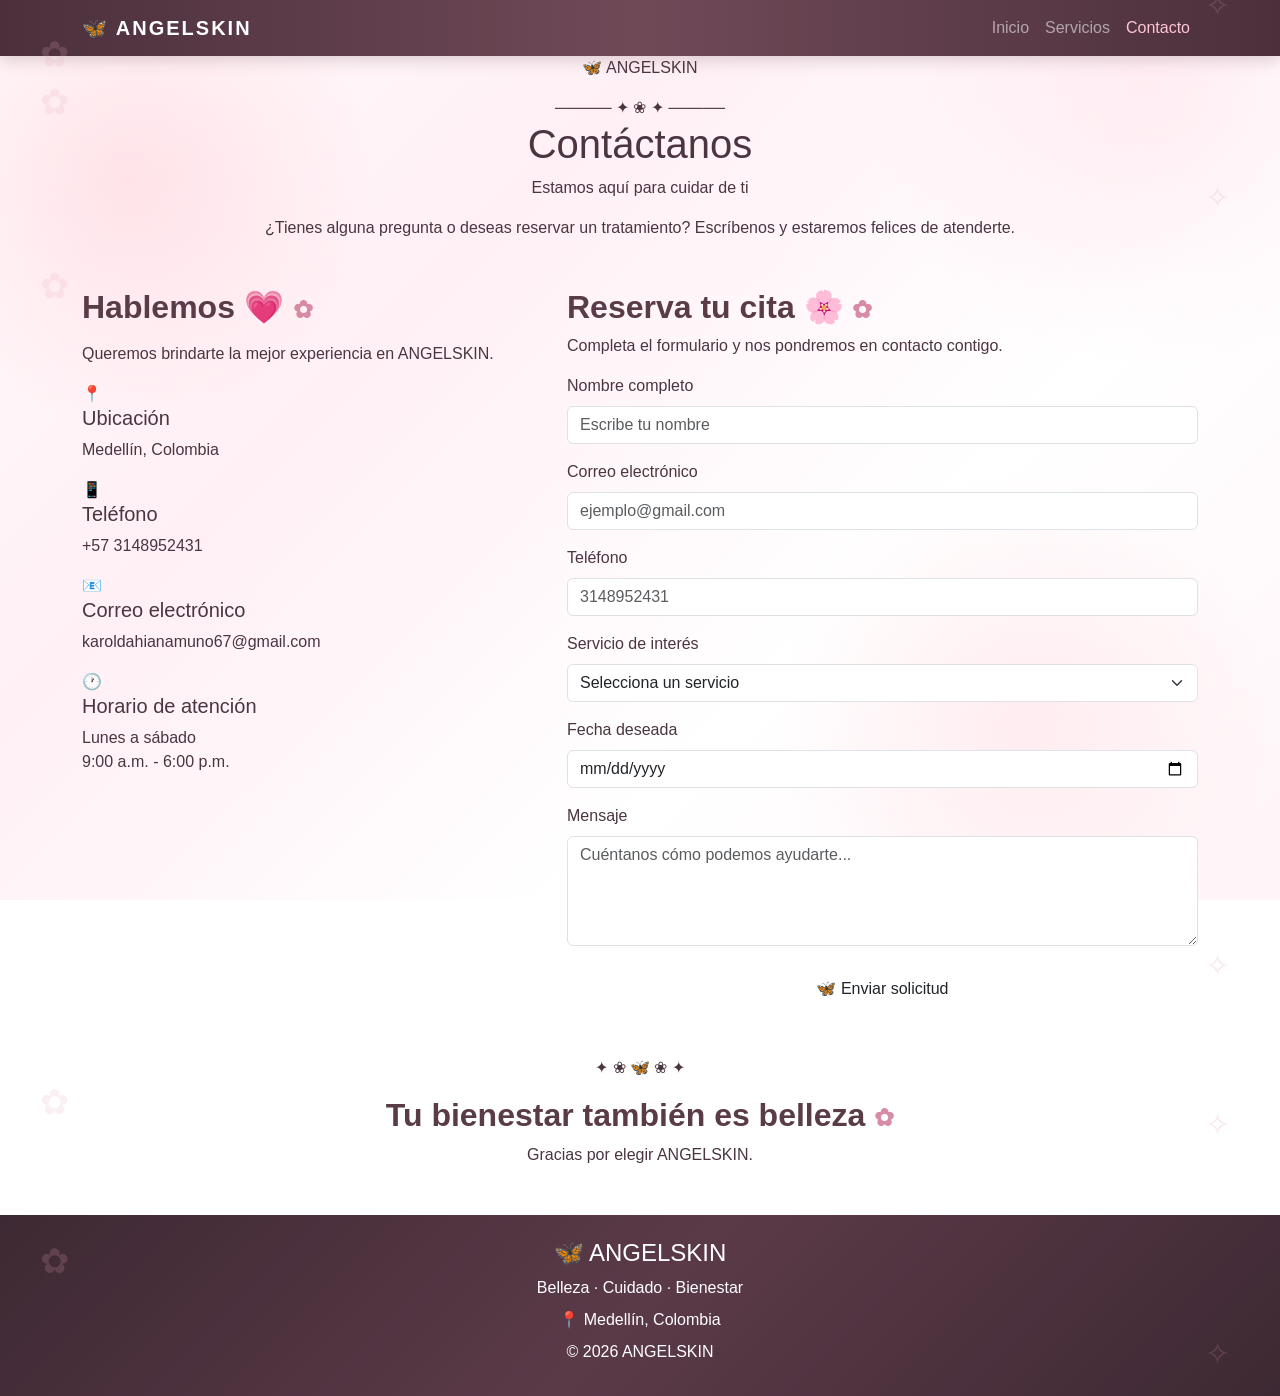
==== contacto.html @ f7536468 "Add files via upload" ====
<!DOCTYPE html>
<html lang="es">

<head>

    <meta charset="UTF-8">

    <meta name="viewport" content="width=device-width, initial-scale=1.0">

    <title>Contacto | ANGELSKIN</title>

    <link
        href="https://cdn.jsdelivr.net/npm/bootstrap@5.3.8/dist/css/bootstrap.min.css"
        rel="stylesheet"
    >

    <link rel="stylesheet" href="style.css">

</head>

<body>


<nav class="navbar navbar-expand-lg navbar-dark">

    <div class="container">

        <a class="navbar-brand" href="index.html">
            🦋 ANGELSKIN
        </a>

        <button
            class="navbar-toggler"
            type="button"
            data-bs-toggle="collapse"
            data-bs-target="#menu"
        >

            <span class="navbar-toggler-icon"></span>

        </button>

        <div class="collapse navbar-collapse" id="menu">

            <ul class="navbar-nav ms-auto">

                <li class="nav-item">
                    <a class="nav-link" href="index.html">
                        Inicio
                    </a>
                </li>

                <li class="nav-item">
                    <a class="nav-link" href="servicios.html">
                        Servicios
                    </a>
                </li>

                <li class="nav-item">
                    <a class="nav-link active" href="contacto.html">
                        Contacto
                    </a>
                </li>

            </ul>

        </div>

    </div>

</nav>




<section class="contacto-hero">

    <div class="container text-center">

        <p class="marca-contacto">
            🦋 ANGELSKIN
        </p>

        <div class="linea-contacto">
            ───── ✦ ❀ ✦ ─────
        </div>

        <h1>
            Contáctanos
        </h1>

        <p class="frase-contacto">
            Estamos aquí para cuidar de ti
        </p>

        <p class="descripcion-contacto">

            ¿Tienes alguna pregunta o deseas reservar
            un tratamiento? Escríbenos y estaremos
            felices de atenderte.

        </p>

    </div>

</section>



<section class="container my-5">

    <div class="row g-5">


        <div class="col-md-5">

            <div class="contacto-info">

                <h2>
                    Hablemos 💗
                </h2>

                <p class="mt-3">
                    Queremos brindarte la mejor experiencia
                    en ANGELSKIN.
                </p>


                <div class="dato-contacto">

                    <div class="icono-contacto">
                        📍
                    </div>

                    <div>

                        <h5>
                            Ubicación
                        </h5>

                        <p>
                            Medellín, Colombia
                        </p>

                    </div>

                </div>


                <div class="dato-contacto">

                    <div class="icono-contacto">
                        📱
                    </div>

                    <div>

                        <h5>
                            Teléfono
                        </h5>

                        <p>
                            +57 3148952431
                        </p>

                    </div>

                </div>


                <div class="dato-contacto">

                    <div class="icono-contacto">
                        📧
                    </div>

                    <div>

                        <h5>
                            Correo electrónico
                        </h5>

                        <p>
                            karoldahianamuno67@gmail.com
                        </p>

                    </div>

                </div>


                <div class="dato-contacto">

                    <div class="icono-contacto">
                        🕐
                    </div>

                    <div>

                        <h5>
                            Horario de atención
                        </h5>

                        <p>
                            Lunes a sábado
                            <br>
                            9:00 a.m. - 6:00 p.m.
                        </p>

                    </div>

                </div>

            </div>

        </div>


        

        <div class="col-md-7">

            <div class="formulario-contacto">

                <h2>
                    Reserva tu cita 🌸
                </h2>

                <p>
                    Completa el formulario y nos pondremos
                    en contacto contigo.
                </p>


                <form id="formularioReserva">



                    <div class="mb-3">

                        <label
                            for="nombre"
                            class="form-label"
                        >
                            Nombre completo
                        </label>

                        <input
                            type="text"
                            class="form-control"
                            id="nombre"
                            placeholder="Escribe tu nombre"
                            required
                        >

                    </div>


                    

                    <div class="mb-3">

                        <label
                            for="correo"
                            class="form-label"
                        >
                            Correo electrónico
                        </label>

                        <input
                            type="email"
                            class="form-control"
                            id="correo"
                            placeholder="ejemplo@gmail.com"
                            required
                        >

                    </div>


                    

                    <div class="mb-3">

                        <label
                            for="telefono"
                            class="form-label"
                        >
                            Teléfono
                        </label>

                        <input
                            type="tel"
                            class="form-control"
                            id="telefono"
                            placeholder="3148952431"
                            required
                        >

                    </div>



                    <div class="mb-3">

                        <label
                            for="servicio"
                            class="form-label"
                        >
                            Servicio de interés
                        </label>

                        <select
                            class="form-select"
                            id="servicio"
                            required
                        >

                            <option value="">
                                Selecciona un servicio
                            </option>

                            <option value="Limpieza Facial">
                                Limpieza Facial
                            </option>

                            <option value="Rejuvenecimiento Facial">
                                Rejuvenecimiento Facial
                            </option>

                            <option value="Despigmentación">
                                Despigmentación
                            </option>

                            <option value="Masajes">
                                Masajes
                            </option>

                            <option value="Drenaje Linfático">
                                Drenaje Linfático
                            </option>

                            <option value="Depilación">
                                Depilación
                            </option>

                        </select>

                    </div>


                    

                    <div class="mb-3">

                        <label
                            for="fecha"
                            class="form-label"
                        >
                            Fecha deseada
                        </label>

                        <input
                            type="date"
                            class="form-control"
                            id="fecha"
                            required
                        >

                    </div>



                    <div class="mb-4">

                        <label
                            for="mensaje"
                            class="form-label"
                        >
                            Mensaje
                        </label>

                        <textarea
                            class="form-control"
                            id="mensaje"
                            rows="4"
                            placeholder="Cuéntanos cómo podemos ayudarte..."
                        ></textarea>

                    </div>



                    <div class="text-center">

                        <button
                            type="submit"
                            class="btn btn-reserva"
                        >
                            🦋 Enviar solicitud
                        </button>

                    </div>

                </form>

            </div>

        </div>

    </div>

</section>



<section class="container my-5">

    <div class="frase-final-contacto text-center">

        <p>
            ✦ ❀ 🦋 ❀ ✦
        </p>

        <h2>
            Tu bienestar también es belleza
        </h2>

        <p>
            Gracias por elegir ANGELSKIN.
        </p>

    </div>

</section>



<footer>

    <div class="container text-center py-4">

        <h4>
            🦋 ANGELSKIN
        </h4>

        <p>
            Belleza · Cuidado · Bienestar
        </p>

        <p>
            📍 Medellín, Colombia
        </p>

        <p>
            &copy; 2026 ANGELSKIN
        </p>

    </div>

</footer>



<script
    src="https://cdn.jsdelivr.net/npm/bootstrap@5.3.8/dist/js/bootstrap.bundle.min.js">
</script>



<script>

const formulario = document.getElementById("formularioReserva");

formulario.addEventListener("submit", function(event) {

    event.preventDefault();


    

    const reserva = {

        nombre: document.getElementById("nombre").value,

        correo: document.getElementById("correo").value,

        telefono: document.getElementById("telefono").value,

        servicio: document.getElementById("servicio").value,

        fecha: document.getElementById("fecha").value,

        mensaje: document.getElementById("mensaje").value

    };


    

    localStorage.setItem(
        "reservaAngelSkin",
        JSON.stringify(reserva)
    );


    window.location.href = "recibido.html";

});

</script>


</body>

</html>
---- style.css ----
body {
    background:
        radial-gradient(2px 2px at 20% 30%, rgba(255,255,255,0.9), transparent),
        radial-gradient(2px 2px at 35% 75%, rgba(255,214,130,0.9), transparent),
        radial-gradient(2px 2px at 60% 40%, rgba(255,255,255,0.9), transparent),
        radial-gradient(2px 2px at 80% 20%, rgba(255,182,193,0.8), transparent),
        radial-gradient(2px 2px at 75% 70%, rgba(255,255,255,0.8), transparent),
        linear-gradient(135deg, #fffdfd 0%, #fbe9f0 45%, #f8e9e5 100%);
    background-size: 220px 220px, 220px 220px, 220px 220px, 220px 220px, 220px 220px, 100% 100%;
    background-attachment: fixed;
    color: #3b2929;
    min-height: 100vh;
}



.imagen-decorada {
    width: 300px;
    padding: 8px;
    background-color: #fff;
    border: 2px solid #d8aaa2;
    border-radius: 15px;
    margin: 25px;
    box-shadow: 0 8px 20px rgba(100, 70, 65, 0.18);
}



.contenedor-imagen {
    display: flex;
}



.posicion-izquierda {
    justify-content: flex-start;
}

.posicion-centro {
    justify-content: center;
}

.posicion-derecha {
    justify-content: flex-end;
}


.texto-roja {
    font-family: 'Franklin Gothic Medium', 'Arial Narrow', Arial, sans-serif;
    color: #a66f68;
    font-size: 35px;
}

.navbar {
    background-color: #292027;
}


.titulo {
    color: #9b5875;
    margin-top: 50px;
}


.subtitulo {
    color: #777;
}


.card {
    border: none;
    border-radius: 20px;
    overflow: hidden;
    height: 100%;
}


.card img {
    height: 230px;
    object-fit: cover;
}


.card-body {
    padding: 25px;
}


.card-title {
    color: #da4f8b;
}


.beneficios {
    background-color: #f6e8ef;
    border-radius: 20px;
    padding: 30px;
}


.reseñas {
    background-color: white;
    border-radius: 20px;
    padding: 25px;
    box-shadow: 0 3px 15px rgba(0, 0, 0, 0.08);
}


footer {
    background-color: #292027;
}
.titulo {
    color: #9b5875;
    font-weight: bold;
}

.text-muted {
    color: #a66f68 !important;
    letter-spacing: 2px;
}

.rounded-4 {
    border-radius: 20px;
}

.list-unstyled li {
    margin-bottom: 10px;
    color: #3b2929;
    font-weight: 500;
}


body {
    margin: 0;
    font-family: "Segoe UI", sans-serif;
    color: #4a3540;

    /* Fondo rosado + blanco */
    background:
        radial-gradient(circle at 10% 20%, 
            rgba(255, 192, 203, 0.35) 0,
            transparent 18%),

        radial-gradient(circle at 90% 10%, 
            rgba(255, 220, 230, 0.45) 0,
            transparent 20%),

        radial-gradient(circle at 80% 80%, 
            rgba(255, 192, 203, 0.25) 0,
            transparent 20%),

        linear-gradient(
            135deg,
            #fffafb,
            #fff0f5,
            #ffffff,
            #fff5f8
        );

    background-attachment: fixed;
}




.navbar {
    background: linear-gradient(
        90deg,
        #4b303c,
        #704957,
        #4b303c
    ) !important;

    box-shadow: 0 4px 15px rgba(80, 40, 55, 0.2);
}

.navbar-brand {
    font-weight: bold;
    letter-spacing: 2px;
}

.nav-link {
    transition: 0.3s;
}

.nav-link:hover {
    color: #ffc4d6 !important;
}

.nav-link.active {
    color: #ffc4d6 !important;
}




.hero-servicios {
    position: relative;
    overflow: hidden;
    padding: 100px 20px;

    background:
        linear-gradient(
            rgba(255, 245, 249, 0.88),
            rgba(255, 250, 252, 0.94)
        );
}



.hero-servicios::before {
    content: "🌸  ✨  🌷  ✦  🌸";
    position: absolute;
    top: 25px;
    left: 5%;
    font-size: 45px;
    opacity: 0.35;
    letter-spacing: 20px;
    transform: rotate(-8deg);
}

.hero-servicios::after {
    content: "✦  🌺  ✨  🌸  ✧";
    position: absolute;
    bottom: 25px;
    right: 5%;
    font-size: 40px;
    opacity: 0.3;
    letter-spacing: 15px;
    transform: rotate(8deg);
}




.hero-servicios h1 {
    color: #593c48;
    font-size: 55px;
    font-weight: 600;
    letter-spacing: 1px;

    text-shadow:
        2px 2px 10px rgba(190, 110, 140, 0.15);
}

.hero-servicios .marca {
    color: #b56f88;
    font-weight: bold;
    letter-spacing: 5px;
}

.hero-servicios .subtitulo {
    color: #a15d77;
    font-size: 25px;
    font-style: italic;
}

.hero-servicios .descripcion {
    max-width: 650px;
    margin: auto;
    color: #6d5861;
    font-size: 18px;
    line-height: 1.8;
}




.linea-decorativa {
    color: #d28aa2;
    font-size: 25px;
    margin: 15px 0;
}



h2 {
    color: #593c48;
    font-weight: 600;
    position: relative;
}

h2::after {
    content: "  ✿";
    color: #d78ca4;
    font-size: 24px;
}




.card {
    border: none;
    border-radius: 22px;
    overflow: hidden;

    background: rgba(255, 255, 255, 0.95);

    box-shadow:
        0 8px 25px rgba(160, 90, 115, 0.12) !important;

    transition:
        transform 0.3s ease,
        box-shadow 0.3s ease;
}

.card:hover {
    transform: translateY(-10px);

    box-shadow:
        0 18px 35px rgba(160, 90, 115, 0.22) !important;
}




.card-img-top {
    height: 250px;
    object-fit: cover;
}




.card-title {
    color: #8f536b;
    font-weight: 600;
}




.card-text {
    color: #66535c;
    line-height: 1.6;
}



.btn-dark {
    background: linear-gradient(
        135deg,
        #b86f89,
        #8f536b
    ) !important;

    border: none !important;

    border-radius: 30px;

    padding: 10px 25px;

    box-shadow:
        0 5px 15px rgba(150, 80, 105, 0.2);

    transition: 0.3s;
}

.btn-dark:hover {
    background: linear-gradient(
        135deg,
        #8f536b,
        #713f52
    ) !important;

    transform: translateY(-3px);
}




.bg-light {
    background:
        linear-gradient(
            135deg,
            #fff,
            #fde9f0,
            #fff
        ) !important;

    border: 1px solid #f5d2de;
    box-shadow:
        0 10px 30px rgba(170, 90, 120, 0.08);
}



.card p:first-child {
    color: #d28aa2;
    letter-spacing: 3px;
}




.container {
    position: relative;
}



.container::before {
    content: "✿";
    position: absolute;
    color: #e8aabd;
    font-size: 35px;
    opacity: 0.18;
    left: -30px;
    top: 20px;
}

.container::after {
    content: "✧";
    position: absolute;
    color: #d99aad;
    font-size: 30px;
    opacity: 0.2;
    right: -20px;
    bottom: 20px;
}




footer {
    background:
        linear-gradient(
            135deg,
            #3d2933,
            #5b3a48,
            #3d2933
        ) !important;

    color: white;
}

footer p {
    margin-bottom: 8px;
}



@media (max-width: 768px) {

    .hero-servicios {
        padding: 70px 20px;
    }

    .hero-servicios h1 {
        font-size: 40px;
    }

    .hero-servicios .subtitulo {
        font-size: 20px;
    }

    .hero-servicios::before,
    .hero-servicios::after {
        font-size: 25px;
        letter-spacing: 5px;
    }

}
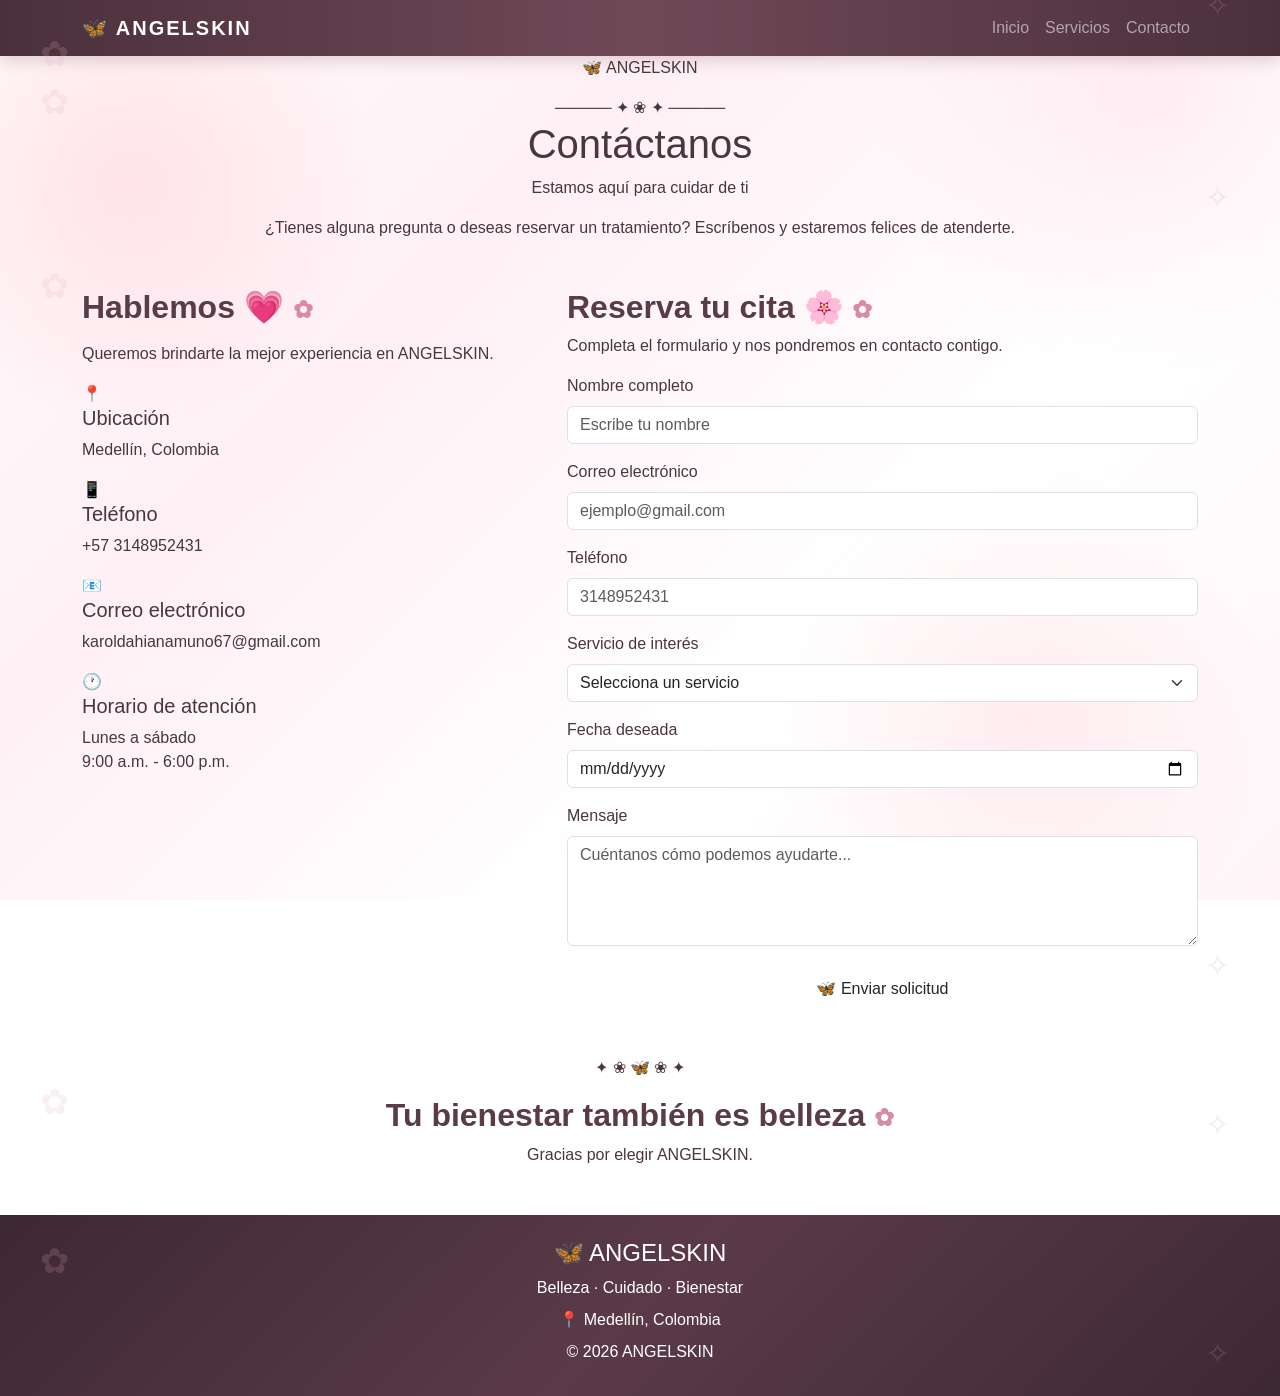
==== commit 352a5a36: "Add files via upload" ====
--- a/contacto.html
+++ b/contacto.html
@@ -27,7 +27,8 @@
 
         <a class="navbar-brand" href="index.html">
             🦋 ANGELSKIN
-        </a>
+        </a>        
+        
 
         <button
             class="navbar-toggler"
@@ -51,13 +52,13 @@
                 </li>
 
                 <li class="nav-item">
-                    <a class="nav-link" href="servicios.html">
+                    <a class="nav-link" href="servicio.html">
                         Servicios
                     </a>
                 </li>
 
                 <li class="nav-item">
-                    <a class="nav-link active" href="contacto.html">
+                    <a class="nav-link" href="contacto.html">
                         Contacto
                     </a>
                 </li>
